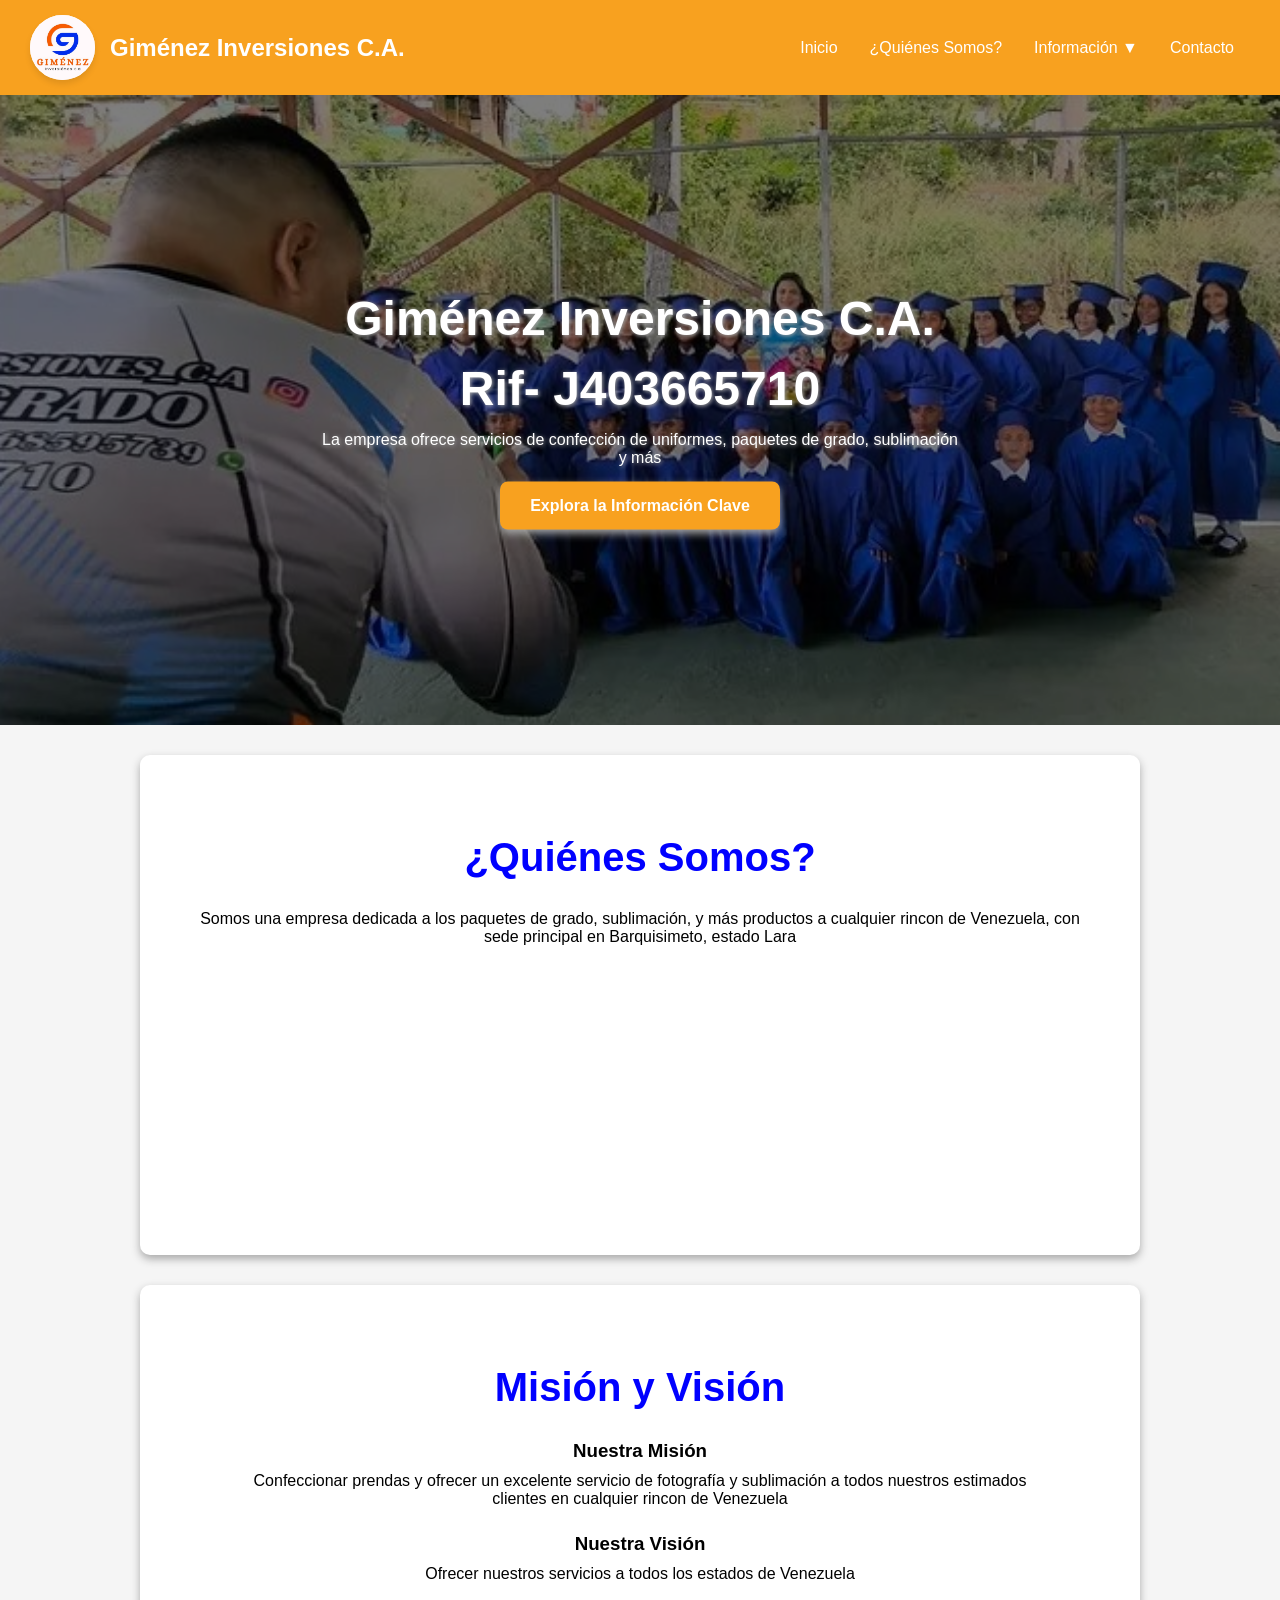
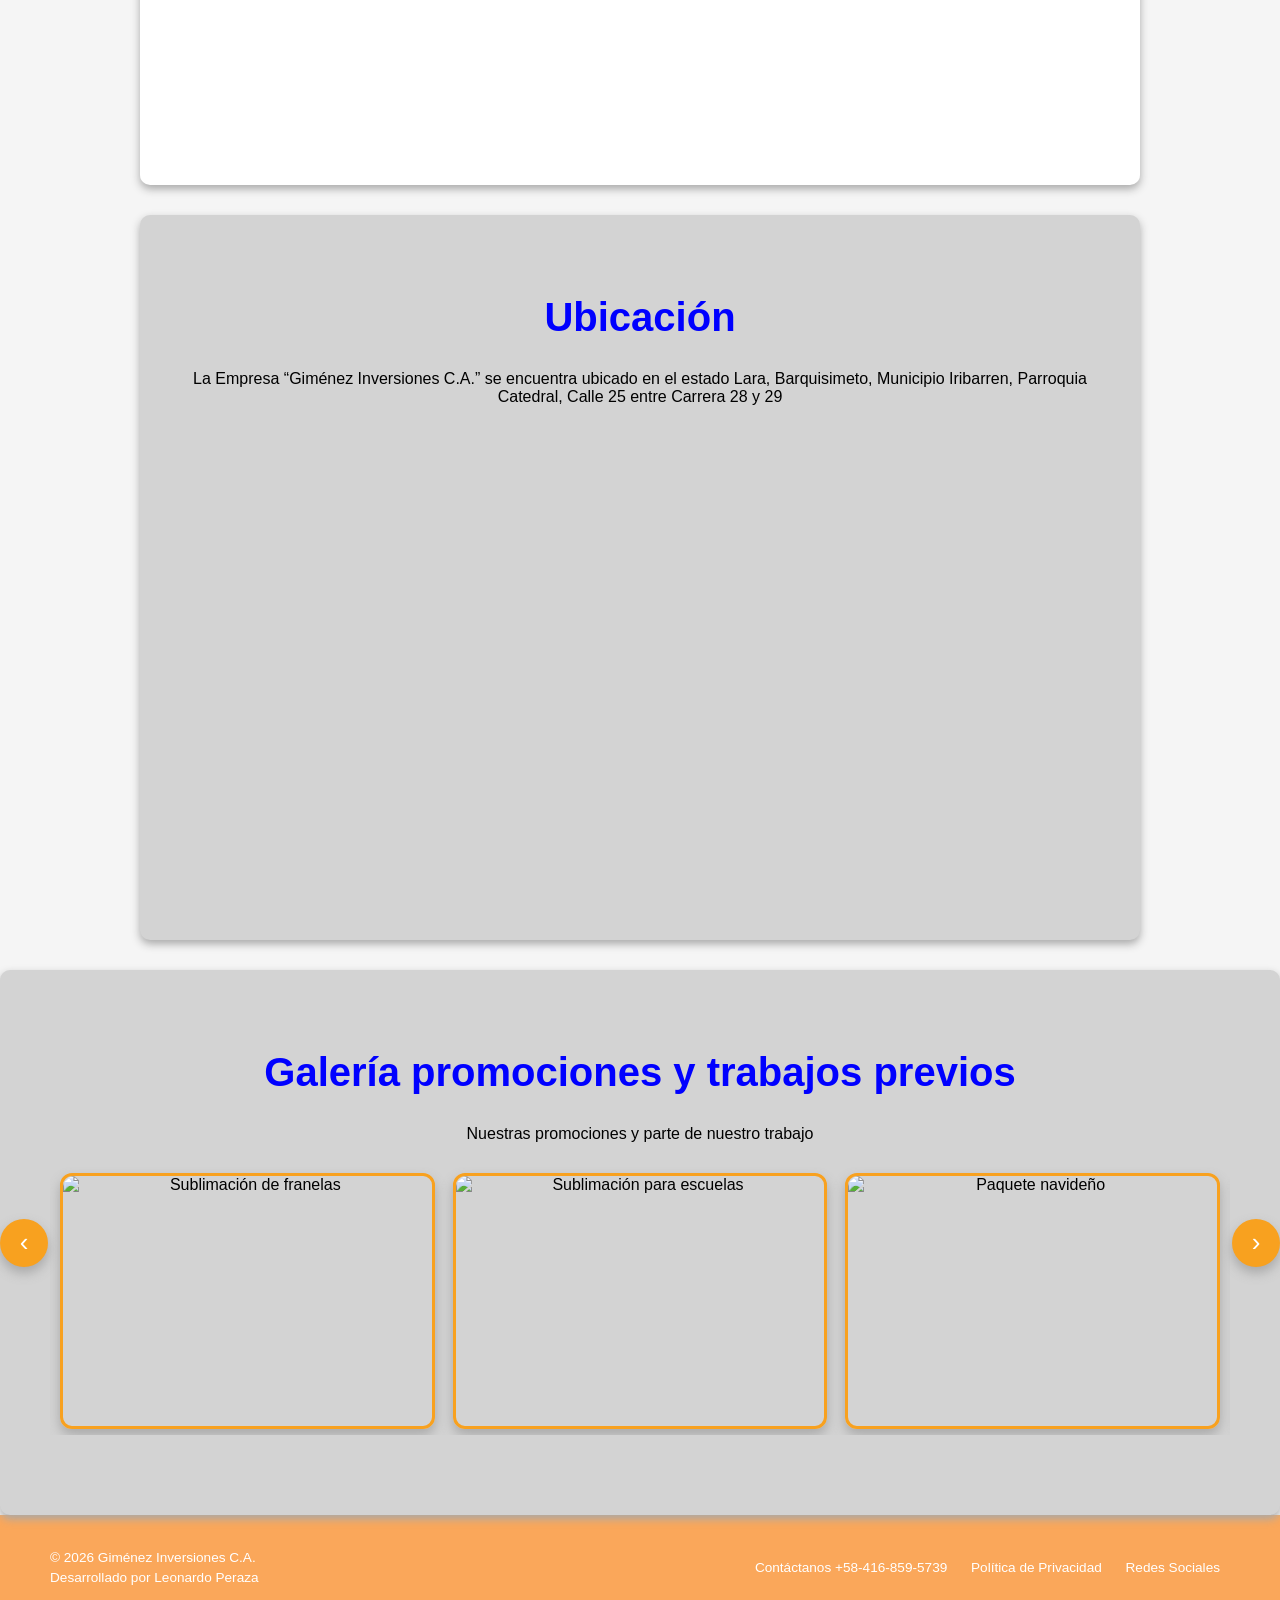
==== index.html @ 9e369a44 "Update index.html" ====
<!DOCTYPE html>
<html lang="en">
<head>
    <meta charset="UTF-8">
    <meta name="viewport" content="width=device-width, initial-scale=1">
    <link rel="stylesheet" href="css/styles.css">
    <script src="js/carousel.js"></script>
    <title>Giménez Inversiones C.A</title>
</head>
<body>
    <header>
        <div class="logo">
            <div class="logo-circle">
              <img src="images/Logo-1.jpeg" alt="gimenez-inversiones" class="logo-img">
            </div>
            <a href="#inicio">Giménez Inversiones C.A.</a>
        </div>
        <nav>
            <ul class="nav-links">
                <li><a href="#inicio">Inicio</a></li>
                <li><a href="#quienes-somos">¿Quiénes Somos?</a></li>
                <li class="dropdown">
                    <a href="#" class="dropbtn">Información ▼</a>
                    <div class="dropdown-content">
                        <a href="historia.html">Historia</a>
                        <a href="index.html#mision-vision">Misión y Visión</a> 
                        <a href="#ubicacion">Ubicación</a>
                        <a href="manual.html">Manual de Usuario</a>
                    </div>
                </li>
                <li><a href="contacto.html">Contacto</a></li>
            </ul>
        </nav>
    </header>

    <section class="banner-hero" id="inicio">
     <div class="overlay"></div>
        <div class="contenido">
            <h1>Giménez Inversiones C.A.</h1>
            <h1>Rif- J403665710</h1>
            <p>La empresa ofrece servicios de confección de uniformes, paquetes de grado, sublimación y más</p>
            <a href="#quienes-somos" class="cta-button">Explora la Información Clave</a>
        </div>
    </section>

    <section id="quienes-somos" class="content-section">
        <h2>¿Quiénes Somos?</h2>
        <p>Somos una empresa dedicada a los paquetes de grado, sublimación, y más productos a cualquier rincon de Venezuela, con sede principal en Barquisimeto, estado Lara</p>
    </section>

    <section id="mision-vision" class="content-section">
        <h2>Misión y Visión</h2>
        <div class="mision-vision-contenido">
            <h3>Nuestra Misión</h3>
            <p>Confeccionar prendas y ofrecer un excelente servicio de fotografía y sublimación a todos nuestros estimados clientes en cualquier rincon de Venezuela</p>
            <h3>Nuestra Visión</h3>
            <p>Ofrecer nuestros servicios a todos los estados de Venezuela</p>
        </div>
    </section>

    <section id="ubicacion" class="content-section grey-background">
        <h2>Ubicación</h2>
        <p>La Empresa “Giménez Inversiones C.A.” se encuentra ubicado en el estado Lara, Barquisimeto, Municipio Iribarren, Parroquia Catedral, Calle 25 entre Carrera 28 y 29</p>
        <div class="map-placeholder">
        <iframe src="https://www.google.com/maps/embed?pb=!1m18!1m12!1m3!1d245.51808011258325!2d-69.31685487218796!3d10.075366257259681!2m3!1f0!2f0!3f0!3m2!1i1024!2i768!4f13.1!3m3!1m2!1s0x8e876700148a9223%3A0xec4d835d83fddd5d!2sGimenez%20Inversiones%20C.A.!5e0!3m2!1ses-419!2sve!4v1791131788821!5m2!1ses-419!2sve" width="600" height="450" style="border:0;" allowfullscreen="" loading="lazy" referrerpolicy="strict-origin-when-cross-origin"></iframe>
        </div>
    </section>

    <section id="galeria" class="content-section grey-background">
    <h2>Galería promociones y trabajos previos</h2>
    <p class="g-sub">Nuestras promociones y parte de nuestro trabajo</p>
    <div class="galeria-grid">  
        <div class="g-item" id="slide1">
                <a class="g-prev" href="#slide6" aria-label="Anterior">‹</a>
                <img src="https://scontent.fbrm1-1.fna.fbcdn.net/v/t39.30808-6/469692166_122115712214596462_2695647353361040300_n.jpg?stp=dst-jpg_tt6&cstp=mx1440x810&ctp=s1440x810&_nc_cat=108&ccb=1-7&_nc_sid=127cfc&_nc_ohc=A0d0zeOZB0sQ7kNvwGlcXzz&_nc_oc=Adq0xFXoIVFiIRwLelIX898bcwtnlUdE3Y9HxGTvx7ENBsac7iLZbvjh1kxnmiAWFN4&_nc_zt=23&_nc_ht=scontent.fbrm1-1.fna&_nc_gid=-wTCG58HO8t2vDEq0DlsNw&_nc_ss=7b2a8&oh=00_AQSQ1gvxYPWbnsOSNou-kveBB5aVtM7MvkTqLoQyox4lZA&oe=6AEC6B51" alt="Sublimación de franelas">
                <a class="g-next" href="#slide2" aria-label="Siguiente">›</a>
            </div>
            <div class="g-item" id="slide2">
                <a class="g-prev" href="#slide1" aria-label="Anterior">‹</a>
                <img src="https://scontent.fbrm1-1.fna.fbcdn.net/v/t51.75761-15/499053539_18078810802828053_3892405216807250047_n.webp?stp=dst-jpg_tt6&cstp=mx1436x860&ctp=s1436x860&_nc_cat=109&ccb=1-7&_nc_sid=127cfc&_nc_ohc=nibEFAlozvUQ7kNvwGMiIq7&_nc_oc=AdrMO23b4mk6NH2DSlfiFHEnkI-yHUMJ6NYMEQfDlyE1hDzb2vWc8xQQtvXu7OvyZFw&_nc_zt=23&_nc_ht=scontent.fbrm1-1.fna&_nc_gid=GpsBRFHF13HQRlA1BCbK4g&_nc_ss=7b2a8&oh=00_AQSsfI2Abw_0syJlwtw4_GGADGTc34xEruffetKCsBfW5Q&oe=6AEC6EE5" alt="Sublimación para escuelas">
                <a class="g-next" href="#slide3" aria-label="Siguiente">›</a>
            </div>
            <div class="g-item" id="slide3">
                <a class="g-prev" href="#slide2" aria-label="Anterior">‹</a>
                <img src="https://scontent.fbrm1-1.fna.fbcdn.net/v/t51.82787-15/830934489_18130164898828053_472235721385232078_n.jpg?stp=dst-jpg_tt6&cstp=mx1600x1130&ctp=s1600x1130&_nc_cat=100&ccb=1-7&_nc_sid=127cfc&_nc_ohc=33SgjhR1S3sQ7kNvwHJbYSX&_nc_oc=AdpbM0HzY6oLWpRlTSzBeC_RsygtLivierOFfpGQTzAyrhvF2pI8N9hvETP1PaPPv14&_nc_zt=23&_nc_ht=scontent.fbrm1-1.fna&_nc_gid=f3dtgQhLd7bC6DeCfMi-WQ&_nc_ss=7b2a8&oh=00_AQQR57SpX88oCPWv7SbUCKlw0o7U8AfH2e2Xy97GSa39Wg&oe=6AEC7C1A" alt="Paquete navideño">
                <a class="g-next" href="#slide4" aria-label="Siguiente">›</a>
            </div>
            <div class="g-item" id="slide4">
                <a class="g-prev" href="#slide3" aria-label="Anterior">‹</a>
                <img src="images/imagen1.jpg" alt="Sesion de fotografia">
                <a class="g-next" href="#slide5" aria-label="Siguiente">›</a>
            </div>
            <div class="g-item" id="slide5">
                <a class="g-prev" href="#slide4" aria-label="Anterior">‹</a>
                <img src="images/Promocion.png" alt="Promo">
                <a class="g-next" href="#slide5" aria-label="Siguiente">›</a>
            </div>
    </div>
    <button class="g-prev-global" aria-label="Diapositiva anterior">‹</button>
    <button class="g-next-global" aria-label="Diapositiva siguiente">›</button>
</div>
    </div>
    </section>

    <footer>
        <div class="footer-content">
            <div class="footer-info">
                <p>&copy; 2026 Giménez Inversiones C.A.</p>
                <p>Desarrollado por Leonardo Peraza</p>
            </div>
            <div class="footer-links">
                <a href="https://wa.me/584168595739?text=Hola,%20me%20gustaría%20obtener%20más%20información%20sobre%20los%20servicios%20de%20la%20empresa.">Contáctanos +58-416-859-5739</a>
                <a href="#">Política de Privacidad</a>
                <a href="contacto.html">Redes Sociales</a>
            </div>
        </div>
    </footer>
</body>
</html>
---- css/styles.css ----
/* ----------------------------------- */
/* REINICIO BÁSICO DE ESTILOS */
/* ----------------------------------- */

* {
    margin: 0;
    padding: 0;
    box-sizing: border-box;
    font-family: Arial, sans-serif;
}

body {
    background-color: whitesmoke;
}

/* ----------------------------------- */
/* VARIABLES DE COLOR (Tierra y Canto) */
/* ----------------------------------- */

:root {
    --color-principal-pastel: #f8a11f;
    --color-principal-oscuro: #faa75a;
    --color-fondo-suave: lightgray;
    --color-fondo-blanco: white;
    --color-texto-principal: black;
    --color-titulo-oscuro: blue;
    --sombra-suave: 0 4px 8px darkgray;
    --sombra-media: 0 6px 12px darkgray;
}

/* ----------------------------------- */
/* ESTILOS DEL ENCABEZADO (HEADER) */
/* ----------------------------------- */

header {
    display: flex;
    justify-content: space-between;
    align-items: center;
    padding: 15px 30px;
    background-color: var(--color-principal-pastel);
    color: white;
    box-shadow: 0 2px 4px darkgray;
}

.logo{
    display: flex;
  align-items: center; /* Centra verticalmente el icono y el texto */
  gap: 15px; /* Espacio armónico entre el icono y el texto */
}

.logo-circle {
  width: 65px;  /* Ajusta el tamaño del círculo según prefieras */
  height: 65px; /* Debe ser igual al ancho para que sea un círculo perfecto */
  background-color: #ffffff; /* Fondo blanco para la imagen */
  border-radius: 50%; /* Vuelve el contenedor totalmente circular */
  display: flex;
  align-items: center;
  justify-content: center;
  box-shadow: 0 4px 6px rgba(0, 0, 0, 0.1); /* Opcional: una ligera sombra para darle profundidad */
  overflow: hidden; /* Asegura que la imagen no se salga de los bordes circulares */
}

.logo-img {
  height: 80px; /* Ajusta la altura del logo según necesites */
  width: auto;  /* Mantiene la proporción original de la imagen */
  object-fit: contain;
}

.logo a {
    color: white;
    text-decoration: none;
    font-size: 1.5em;
    font-weight: bold;
}

/* ================================================= */
/* ESTILO DE BANNER PRINCIPAL */
/* ================================================= */

.banner-hero {
    position: relative;
    width: 100%;
    height: 70vh;
    margin: 0;
    background: #f67246 url('../images/Fondo-banner.jpg') no-repeat center center;
    background-size: cover;
    background-position: center;
    color: white;
    text-align: center;
}

.overlay {
    position: absolute;
    top: 0;
    left: 0;
    width: 100%;
    height: 100%;
    background-color: rgba(0, 0, 0, 0.50);
    z-index: 1;
}

/* ================================================= */
/* ESTILOS DEL CONTENIDO (Centrado y Texto) */
/* ================================================= */

.contenido {
    position: absolute;
    top: 50%;
    left: 50%;
    transform: translate(-50%, -50%);
    z-index: 2;
    max-width: 90%;
}

.contenido h1, .contenido p {
    color: white;
    text-shadow: 1px 1px 4px darkgray;
    margin: 0 auto 15px auto;
}

.contenido h1 {
    font-size: 3em;
}

.slogan-texto {
    font-style: italic;
    color: orange;
    border-bottom: 1px solid orange;
    padding-bottom: 5px;
}

.cta-button {
    display: inline-block;
    padding: 12px 25px;
    background-color: orange;
    color: white;
    text-decoration: none;
    border-radius: 5px;
    font-weight: bold;
    transition: background-color 0.3s;
    box-shadow: 0 4px 6px darkgray;
}

.cta-button:hover {
    background-color: orange;
}

/* ----------------------------------- */
/* ESTILOS DEL MENÚ PRINCIPAL (NAV) */
/* ----------------------------------- */

.nav-links {
    list-style: none;
    display: flex;
}

.nav-links li a {
    display: block;
    color: white;
    text-align: center;
    padding: 14px 16px;
    text-decoration: none;
}

.nav-links li a:hover {
    background-color: coral;
}

/* ----------------------------------- */
/* ESTILOS DEL MENÚ DESPLEGABLE (DROPDOWN) */
/* ----------------------------------- */

.dropdown {
    position: relative;
    display: inline-block;
}

.dropdown-content {
    display: none;
    position: absolute;
    background-color: var(--color-fondo-blanco);
    min-width: 160px;
    box-shadow: var(--sombra-media);
    z-index: 10;
    border-radius: 4px;
}

.dropdown-content a {
    color: var(--color-texto-principal) !important;
    padding: 12px 16px;
    text-decoration: none;
    display: block;
    text-align: left;
    background-color: var(--color-fondo-blanco);
    transition: background-color 0.3s;
}

.dropdown-content a:hover {
    background-color: var(--color-fondo-suave);
}

.dropdown:hover .dropdown-content {
    display: block;
}

.dropdown:hover .dropbtn {
    background-color: coral;
}

/* ----------------------------------- */
/* ESTILO PARA EL SLOGAN */
/* ----------------------------------- */

.hero .slogan-texto {
    font-size: 1.25em;
    font-style: italic;
    font-weight: 600;
    color: var(--color-titulo-oscuro);
    margin-top: -10px;
    margin-bottom: 25px;
    border-bottom: 1px solid var(--color-principal-pastel);
    padding-bottom: 10px;
    max-width: 600px;
    margin-left: auto;
    margin-right: auto;
}

/* ----------------------------------- */
/* ESTILOS DEL BOTÓN (CALL TO ACTION) */
/* ----------------------------------- */

.cta-button {
    display: inline-block;
    padding: 15px 30px;
    background-color: var(--color-principal-pastel);
    color: white;
    text-decoration: none;
    border-radius: 8px;
    font-weight: bold;
    transition: background-color 0.3s ease, box-shadow 0.3s ease;
    box-shadow: var(--sombra-suave);
}

.cta-button:hover {
    background-color: cadetblue;
    box-shadow: var(--sombra-media);
}

/* ----------------------------------- */
/* ESTILOS GENERALES DE SECCIÓN */
/* ----------------------------------- */

.content-section {
    padding: 80px 50px;
    text-align: center;
    min-height: 500px;
    margin: 30px 0;
    background-color: var(--color-fondo-blanco);
    box-shadow: var(--sombra-suave);
    border-radius: 10px;
    max-width: 1000px;
    margin-left: auto;
    margin-right: auto;
}

.grey-background {
    background-color: var(--color-fondo-suave);
}

.content-section h2 {
    font-size: 2.5em;
    color: var(--color-titulo-oscuro);
    margin-bottom: 30px;
}

/* ----------------------------------- */
/* ESTILOS ESPECÍFICOS DE MISIÓN Y VISIÓN */
/* ----------------------------------- */

.mision-vision-contenido {
    max-width: 800px;
    margin: 0 auto;
    text-align: center;
}

#mision-vision h3, .mision-vision-contenido p {
    text-align: center;
}

#mision-vision h3 {
    margin-bottom: 10px;
    margin-top: 25px;
}

#mision-vision .mision-vision-contenido h3:first-child {
    margin-top: 0;
}

.contact-form {
    max-width: 500px;
    padding: 10px;
    margin: 0 auto;
    display: flex;
    flex-direction: column;
    gap: 15px;
}

/* Campos unificados (inputs de texto, email y textarea) */
.contact-form input[type="text"],
.contact-form input[type="email"],
.contact-form textarea {
    padding: 12px;
    border: 1px solid #ccc;
    border-radius: 4px;
    font-size: 1em;
    box-shadow: inset 0 1px 3px darkgray;
    transition: box-shadow 0.25s ease, border-color 0.25s ease;
}

/* Estados de foco unificados para inputs y textarea */
.contact-form input[type="text"]:focus,
.contact-form input[type="email"]:focus,
.contact-form textarea:focus {
    border-color: var(--color-principal-pastel);
    box-shadow: 0 0 5px cadetblue;
    outline: none;
}

.contact-form textarea {
    resize: vertical;
    min-height: 150px;
}

/* Botón de envío */
.contact-form button[type="submit"] {
    padding: 15px 25px;
    background-color: var(--color-principal-pastel);
    color: white;
    border: none;
    border-radius: 8px;
    cursor: pointer;
    font-size: 1em;
    transition: background-color 0.3s ease, box-shadow 0.3s ease;
    box-shadow: var(--sombra-suave);
}

.contact-form button[type="submit"]:hover {
    background-color: cadetblue;
    box-shadow: var(--sombra-media);
}


/* ==========================================
   2. ESTILOS DE LOS ICONOS DE REDES SOCIALES
   ========================================== */
.socials {
    display: flex;
    justify-content: center;
    align-items: center;
    gap: 30px; /* Mayor separación para que sean fáciles de presionar con el dedo */
    margin-top: 20px;
}

.contenedor {
    display: inline-flex;
    justify-content: center;
    align-items: center;
    width: 65px;  /* Tamaño cómodo para teléfonos */
    height: 65px; /* Tamaño cómodo para teléfonos */
    transition: transform 0.3s ease;
    display: inline-block !important;
    width: 75px !important;  /* Forzamos un tamaño más grande y cómodo */
    height: 75px !important;
}

.contenedor:hover {
    transform: scale(1.1);
}

.social-icon {
    width: 100%;
    height: 100%;
    object-fit: contain;
    width: 100% !important;
    height: 100% !important;
    object-fit: contain !important;
}

/* ----------------------------------- */
/* ESTILOS DEL PIE DE PÁGINA (FOOTER) */
/* ----------------------------------- */

footer {
    background-color: var(--color-principal-oscuro);
    color: white;
    padding: 30px 50px;
    font-size: 0.85em;
}

.footer-content {
    display: flex;
    justify-content: space-between;
    align-items: center;
    max-width: 1200px;
    margin: 0 auto;
}

.footer-info p {
    margin: 5px 0;
}

.footer-links a {
    color: white;
    text-decoration: none;
    margin: 0 10px;
    transition: color 0.25s ease;
}

.footer-links a:hover {
    color: var(--color-principal-pastel);
}

/* ----------------------------------- */
/* ESTILOS ESPECÍFICOS DE LA GALERÍA */
/* ----------------------------------- */

#galeria {
    position: relative;
    max-width: 1340px; /* Aumentado para dar espacio a los botones con el nuevo ancho */
    margin: 0 auto;
}

.g-sub {
    color: var(--color-texto-principal);
    margin-bottom: 24px;
    text-align: center;
}

.galeria-grid {
    display: flex;
    gap: 18px;
    overflow-x: auto;
    scroll-behavior: smooth;
    -webkit-overflow-scrolling: touch;
    padding: 6px 10px;
    scroll-snap-type: x mandatory;
    position: relative;
    max-width: 1200px; /* <-- AQUÍ CAMBIAS EL ANCHO: Pon el valor que prefieras (ej. 1200px, 1400px o 100%) */
    margin: 0 auto;
}

.g-item {
    display: block;
    overflow: visible;
    border-radius: 12px;
    box-shadow: var(--sombra-media);
    transition: transform 0.25s ease, box-shadow 0.25s ease;
    border: 3px solid var(--color-principal-pastel);
    flex: 0 0 calc(33.333% - 12px); /* Mantiene exactamente 3 elementos visibles */
    scroll-snap-align: center;
    position: relative;
    cursor: pointer;
}

.g-item img {
    width: 100%;
    height: 250px; /* Puedes aumentar la altura aquí si también quieres las imágenes más altas (ej. 300px) */
    object-fit: cover;
    display: block;
    transition: transform 0.25s ease;
    border-radius: 12px;
}

.galeria-grid::-webkit-scrollbar {
    height: 8px; 
    display: none;
}

.galeria-grid {
    -ms-overflow-style: none;
    scrollbar-width: none;
}

.g-item .g-prev, .g-item .g-next {
    display: none;
}

/* --- BOTONES DE NAVEGACIÓN GLOBAL --- */
.g-prev-global, .g-next-global {
    position: absolute;
    top: 50%;
    transform: translateY(-50%);
    background: var(--color-principal-pastel);
    color: white;
    width: 48px;
    height: 48px;
    border-radius: 999px;
    display: flex;
    align-items: center;
    justify-content: center;
    border: none;
    font-size: 26px;
    box-shadow: var(--sombra-media);
    cursor: pointer;
    z-index: 20;
    transition: background-color 0.25s;
}

.g-prev-global:hover, .g-next-global:hover { 
    background-color: var(--color-principal-oscuro);
}

.g-item:hover {
    transform: translateY(-6px) scale(1.00);
    box-shadow: 0 24px 60px darkgray;
}

.g-item:hover img {
    transform: scale(1.00);
}

/* Ubicación correcta de los botones dentro de la sección #galeria */
.g-prev-global {
    left: 0px;
}

.g-next-global {
    right: 0px;
}

/* ----------------------------------- */
/* MEDIA QUERIES CORREGIDOS (MÓVIL)    */
/* ----------------------------------- */

/* Escritorio (a partir de 769px: ya no se cruza con el de 768px) */
@media (min-width: 769px) {
    .contenedor {
        width: 75px;
        height: 75px;
    }
}

/* Tablets medianas (hasta 900px) */
@media (max-width: 900px) {
    .g-item {
        flex: 0 0 calc(50% - 10px);
    }
}

/* Tablets pequeñas y móviles (hasta 768px) */
@media (max-width: 768px) {

    html,
    body {
        width: 100%;
        max-width: 100%;
        overflow-x: hidden;
        margin: 0;
    }

    *, *::before, *::after {
        box-sizing: border-box;
    }

    img, iframe {
        max-width: 100%;
    }

    /* ---------- NAVBAR (ancho completo) ---------- */
    header {
        display: flex !important;
        flex-direction: column !important;
        align-items: center !important;
        justify-content: center !important;
        width: 100% !important;
        max-width: 100% !important;
        margin: 0 !important;
        padding: 10px 15px !important;
        text-align: center;
        left: 0 !important;
        right: 0 !important;
    }

    nav {
        width: 100% !important;
    }

    .nav-links {
        display: flex !important;
        flex-wrap: wrap !important;
        justify-content: center !important;
        align-items: center !important;
        width: 100% !important;
        margin: 10px 0 0 0 !important;
        padding: 0 !important;
        gap: 6px 18px;
        list-style: none;
    }

    .nav-links li {
        padding: 5px 0;
    }

    .hero .eslogan {
        font-size: 1.25em;
        padding: 0 10px 10px 10px;
    }

    /* ---------- FOOTER (ancho completo) ---------- */
    footer {
        width: 100% !important;
        max-width: 100% !important;
        margin: 0 !important;
        padding: 20px 15px !important;
    }

    .footer-content {
        display: flex !important;
        flex-direction: column !important;
        align-items: center !important;
        justify-content: center !important;
        width: 100% !important;
        max-width: 100% !important;
        margin: 0 !important;
        gap: 15px;
        text-align: center;
    }

    .socials {
        justify-content: center;
        gap: 15px;
    }

    .contenedor {
        width: 38px;
        height: 38px;
    }

    /* ---------- CAJAS / SECCIONES ---------- */
    .content-section {
        width: 92% !important;
        max-width: 100% !important;
        height: auto !important;
        min-height: unset !important;
        margin: 20px auto !important;
        padding: 25px 15px !important;
        box-sizing: border-box !important;
        overflow: hidden !important;
        overflow: clip !important; /* igual que hidden, pero el navegador no puede desplazarla con el JS/anclas */
        /* Se quitó position: relative: las flechas ya no dependen de la sección */
    }

    /* ---------- CARRUSEL / GALERÍA ---------- */
    /* Las flechas se posicionan respecto a la sección #galeria (no hace falta wrapper).
       Se calcula desde ABAJO de la sección: padding inferior + la mitad de la foto.
       Si cambias el alto de la foto o el padding, cambia solo estas 2 variables. */
    #galeria {
        --img-h: 260px;          /* mismo valor que .g-item img { height } */
        --sec-pad-bottom: 25px;  /* mismo valor que el padding inferior de .content-section */
        position: relative !important;
    }

    /* Si en tu HTML dejaste el <div class="galeria-wrapper">, no debe ser el padre de las flechas */
    .galeria-wrapper {
        position: static !important;
    }

    .galeria-grid {
        position: relative !important;
        width: 100% !important;
        max-width: 100% !important;
    }

    /* Flechas internas de cada slide: en móvil se usan solo las globales */
    .g-item .g-prev,
    .g-item .g-next {
        display: none !important;
    }

    .galeria-grid {
        display: flex !important;
        flex-wrap: nowrap !important;
        overflow: hidden !important;
        padding: 0 !important;
        box-sizing: border-box !important;
    }

    .g-item {
        flex: 0 0 100% !important;
        width: 100% !important;
        flex-shrink: 0 !important;
        position: relative !important;
        box-sizing: border-box !important;
    }

    .g-item img {
        display: block !important;
        width: 100% !important;
        height: 260px !important;
        object-fit: contain !important;
        border-radius: 8px !important;
        background: #000;
    }

    /* ---------- FLECHAS: centradas verticalmente sobre las fotos ---------- */
    .g-prev-global,
    .g-next-global {
        position: absolute !important;
        /* centro de la foto = padding inferior + (alto foto + 6px de borde) / 2, contado desde abajo */
        top: auto !important;
        bottom: calc(var(--sec-pad-bottom) + (var(--img-h) + 6px) / 2) !important;
        transform: translateY(50%) !important;
        margin: 0 !important;
        padding: 0 !important;
        display: flex !important;
        align-items: center !important;
        justify-content: center !important;
        width: 36px !important;
        height: 36px !important;
        font-size: 16px !important;
        line-height: 1 !important;
        z-index: 999 !important;
        cursor: pointer !important;
        background-color: rgba(255, 152, 0, 0.9) !important;
        color: #fff !important;
        border-radius: 50% !important;
        box-shadow: 0 2px 5px rgba(0, 0, 0, 0.3);
    }

    .g-prev-global { left: 10px !important;  right: auto !important; }
    .g-next-global { right: 10px !important; left: auto !important; }

    /* ---------- MAPA ---------- */
    .mapa {
        display: block !important;
        width: 100% !important;
        max-width: 100% !important;
        height: 240px !important;
        margin: 15px 0 0 0 !important;
        overflow: hidden !important;
        border-radius: 8px !important;
        clear: both !important;
    }

    .mapa iframe {
        display: block !important;
        width: 100% !important;
        height: 100% !important;
        border: 0 !important;
    }
}

/* Móviles pequeños (hasta 520px) */
@media (max-width: 520px) {
    .content-section {
        width: 95% !important;
        padding: 15px 10px !important;
    }

    #galeria {
        --img-h: 220px;
        --sec-pad-bottom: 15px;
    }

    .g-item img {
        height: 220px !important;
    }

    .mapa {
        height: 210px !important;
    }

    .g-prev-global,
    .g-next-global {
        width: 32px !important;
        height: 32px !important;
        font-size: 14px !important;
    }

    .g-prev-global { left: 8px !important; }
    .g-next-global { right: 8px !important; }
}
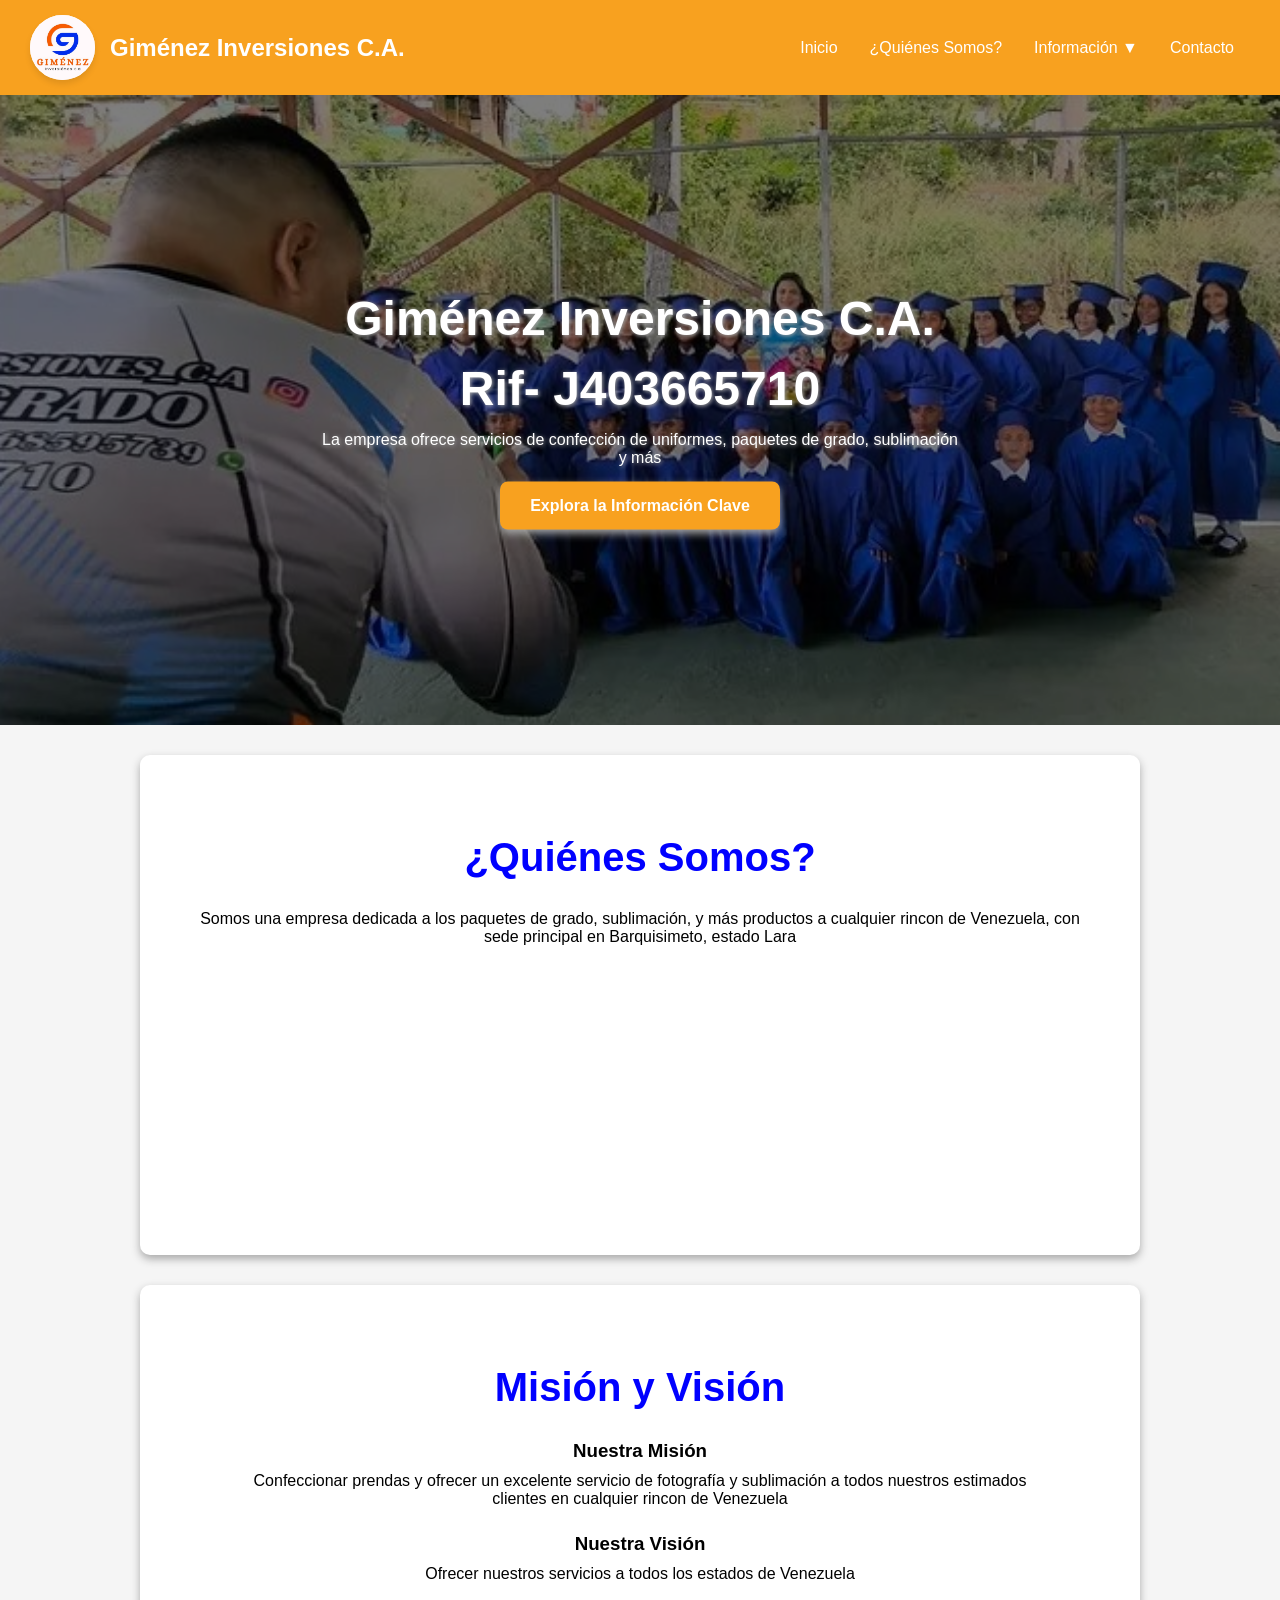
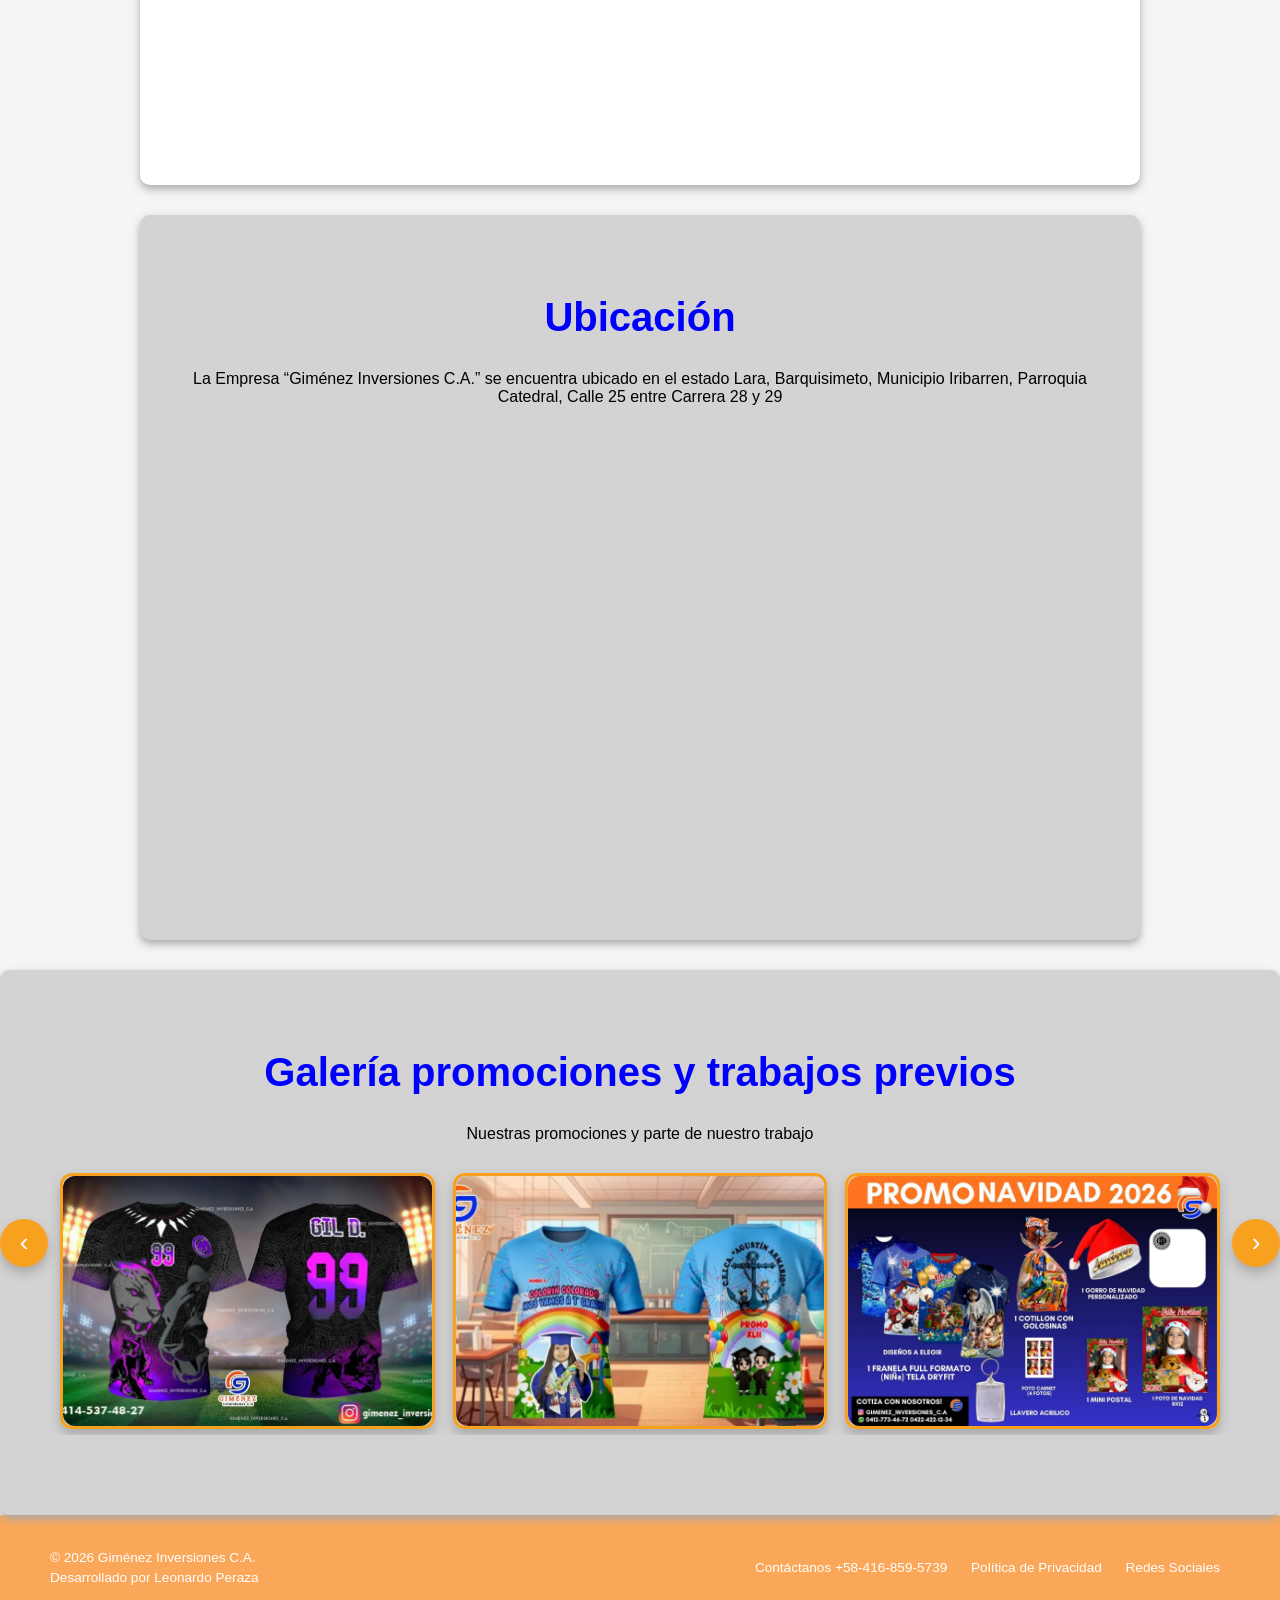
==== commit a9656813: "Update index.html" ====
--- a/index.html
+++ b/index.html
@@ -72,17 +72,17 @@
     <div class="galeria-grid">  
         <div class="g-item" id="slide1">
                 <a class="g-prev" href="#slide6" aria-label="Anterior">‹</a>
-                <img src="https://scontent.fbrm1-1.fna.fbcdn.net/v/t39.30808-6/469692166_122115712214596462_2695647353361040300_n.jpg?stp=dst-jpg_tt6&cstp=mx1440x810&ctp=s1440x810&_nc_cat=108&ccb=1-7&_nc_sid=127cfc&_nc_ohc=A0d0zeOZB0sQ7kNvwGlcXzz&_nc_oc=Adq0xFXoIVFiIRwLelIX898bcwtnlUdE3Y9HxGTvx7ENBsac7iLZbvjh1kxnmiAWFN4&_nc_zt=23&_nc_ht=scontent.fbrm1-1.fna&_nc_gid=-wTCG58HO8t2vDEq0DlsNw&_nc_ss=7b2a8&oh=00_AQSQ1gvxYPWbnsOSNou-kveBB5aVtM7MvkTqLoQyox4lZA&oe=6AEC6B51" alt="Sublimación de franelas">
+                <img src="images/promo-empresas.jpg" alt="Sublimación de franelas">
                 <a class="g-next" href="#slide2" aria-label="Siguiente">›</a>
             </div>
             <div class="g-item" id="slide2">
                 <a class="g-prev" href="#slide1" aria-label="Anterior">‹</a>
-                <img src="https://scontent.fbrm1-1.fna.fbcdn.net/v/t51.75761-15/499053539_18078810802828053_3892405216807250047_n.webp?stp=dst-jpg_tt6&cstp=mx1436x860&ctp=s1436x860&_nc_cat=109&ccb=1-7&_nc_sid=127cfc&_nc_ohc=nibEFAlozvUQ7kNvwGMiIq7&_nc_oc=AdrMO23b4mk6NH2DSlfiFHEnkI-yHUMJ6NYMEQfDlyE1hDzb2vWc8xQQtvXu7OvyZFw&_nc_zt=23&_nc_ht=scontent.fbrm1-1.fna&_nc_gid=GpsBRFHF13HQRlA1BCbK4g&_nc_ss=7b2a8&oh=00_AQSsfI2Abw_0syJlwtw4_GGADGTc34xEruffetKCsBfW5Q&oe=6AEC6EE5" alt="Sublimación para escuelas">
+                <img src="images/promo-escolar.jpg" alt="Sublimación para escuelas">
                 <a class="g-next" href="#slide3" aria-label="Siguiente">›</a>
             </div>
             <div class="g-item" id="slide3">
                 <a class="g-prev" href="#slide2" aria-label="Anterior">‹</a>
-                <img src="https://scontent.fbrm1-1.fna.fbcdn.net/v/t51.82787-15/830934489_18130164898828053_472235721385232078_n.jpg?stp=dst-jpg_tt6&cstp=mx1600x1130&ctp=s1600x1130&_nc_cat=100&ccb=1-7&_nc_sid=127cfc&_nc_ohc=33SgjhR1S3sQ7kNvwHJbYSX&_nc_oc=AdpbM0HzY6oLWpRlTSzBeC_RsygtLivierOFfpGQTzAyrhvF2pI8N9hvETP1PaPPv14&_nc_zt=23&_nc_ht=scontent.fbrm1-1.fna&_nc_gid=f3dtgQhLd7bC6DeCfMi-WQ&_nc_ss=7b2a8&oh=00_AQQR57SpX88oCPWv7SbUCKlw0o7U8AfH2e2Xy97GSa39Wg&oe=6AEC7C1A" alt="Paquete navideño">
+                <img src="images/promo-navideña.jpg" alt="Paquete navideño">
                 <a class="g-next" href="#slide4" aria-label="Siguiente">›</a>
             </div>
             <div class="g-item" id="slide4">
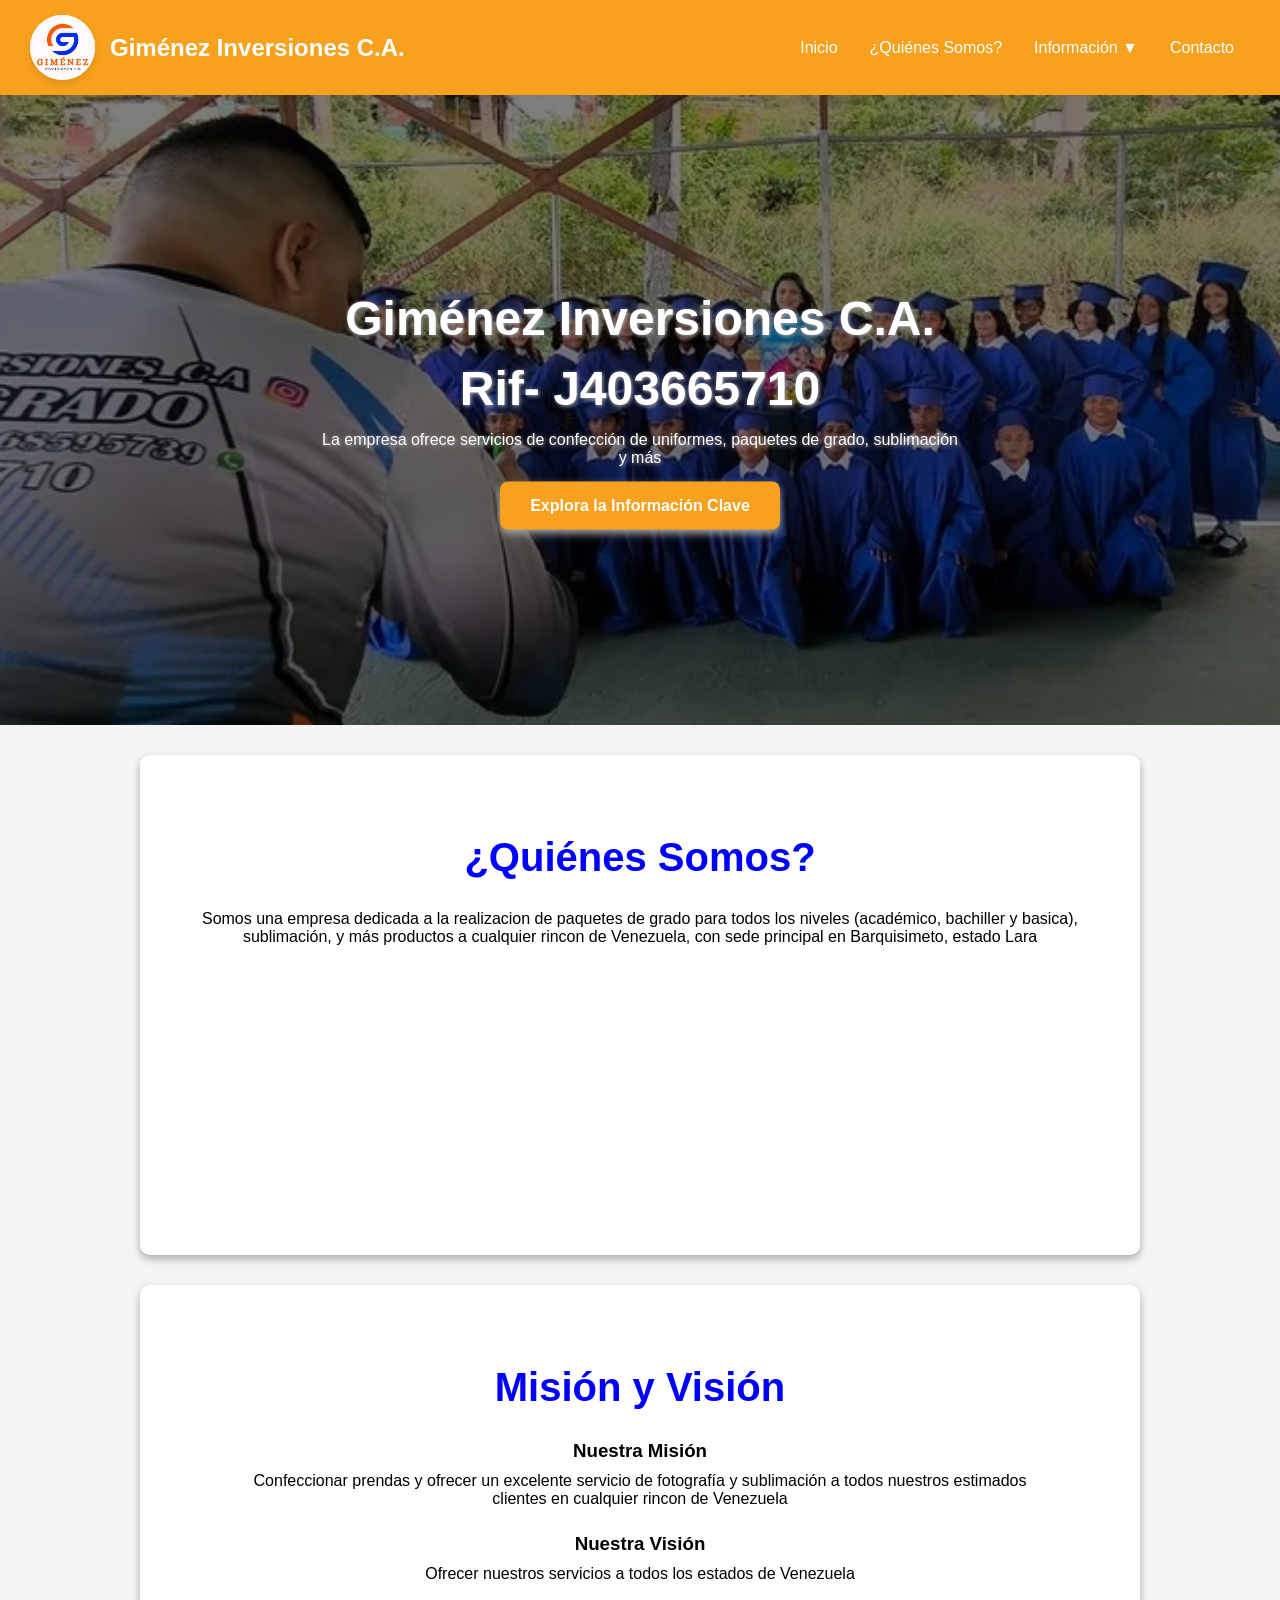
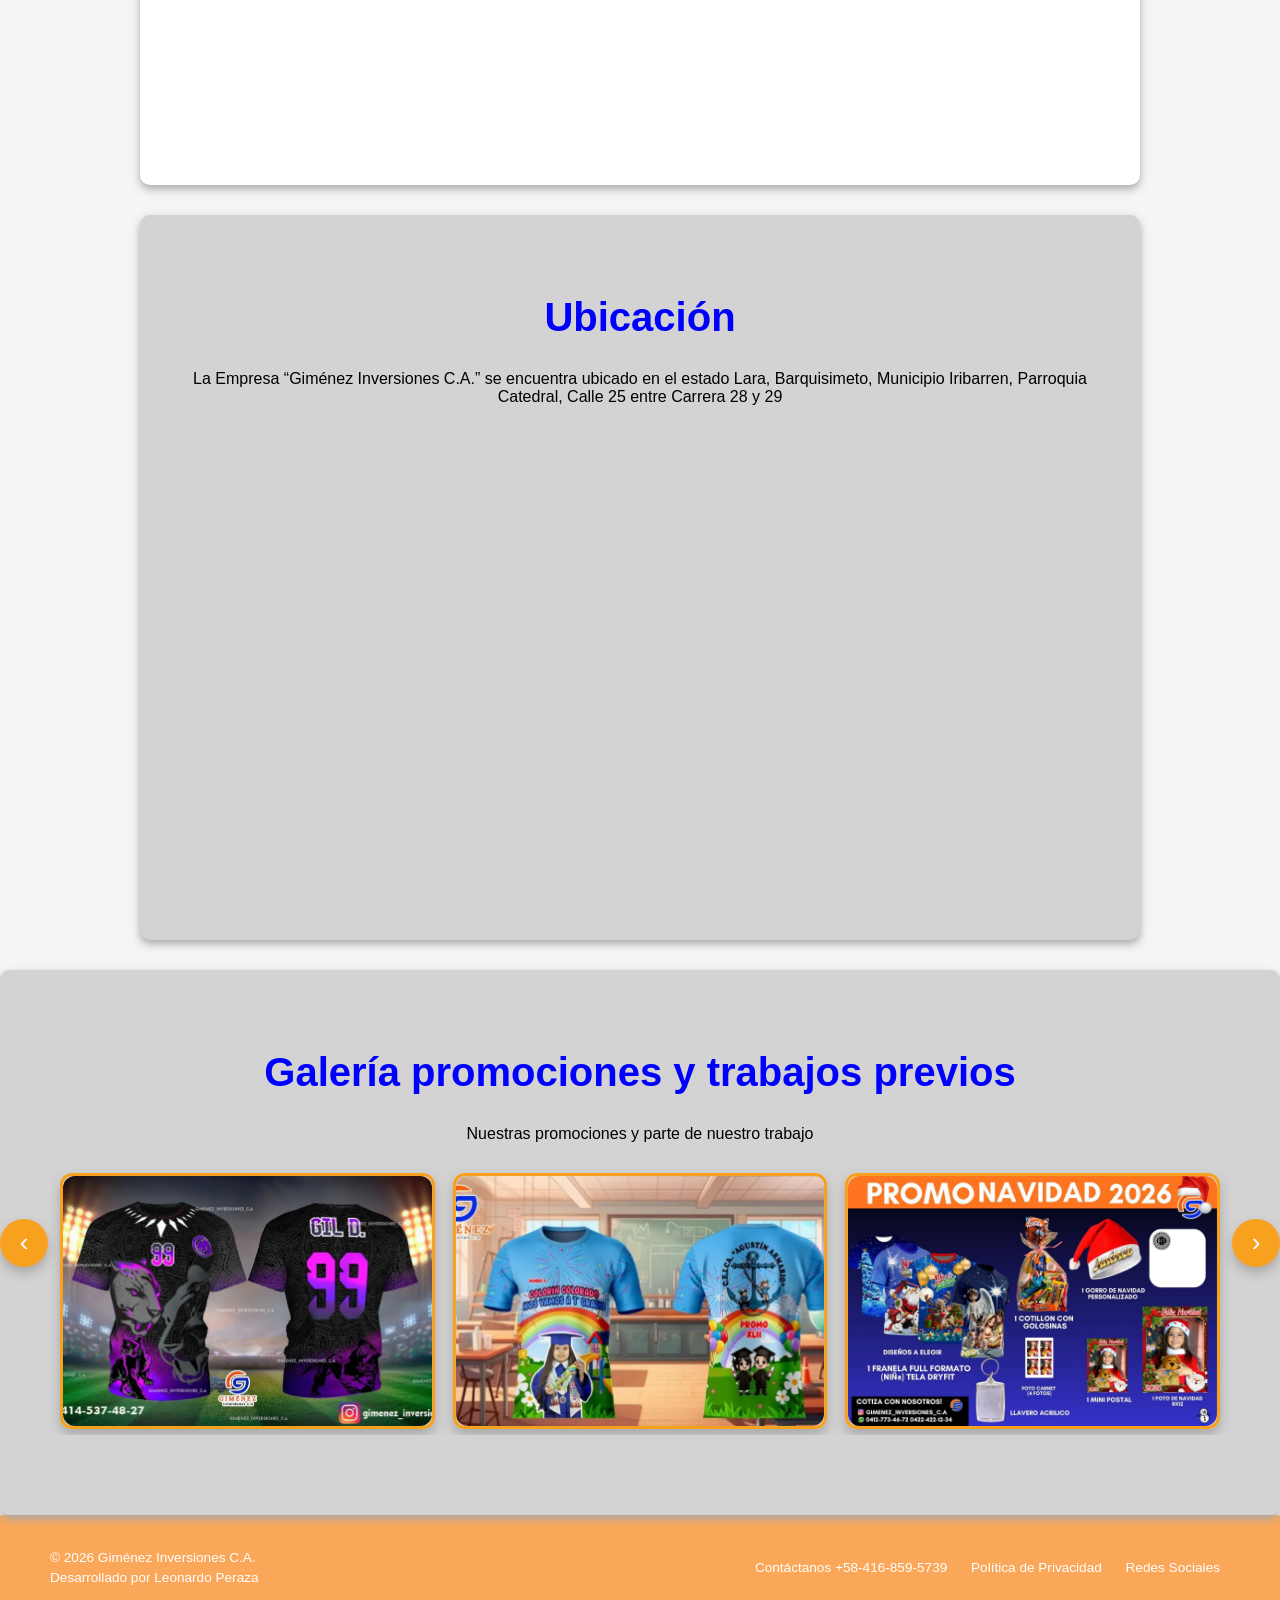
==== commit de4c105e: "Update index.html" ====
--- a/index.html
+++ b/index.html
@@ -45,7 +45,7 @@
 
     <section id="quienes-somos" class="content-section">
         <h2>¿Quiénes Somos?</h2>
-        <p>Somos una empresa dedicada a los paquetes de grado, sublimación, y más productos a cualquier rincon de Venezuela, con sede principal en Barquisimeto, estado Lara</p>
+        <p>Somos una empresa dedicada a la realizacion de paquetes de grado para todos los niveles (académico, bachiller y basica), sublimación, y más productos a cualquier rincon de Venezuela, con sede principal en Barquisimeto, estado Lara</p>
     </section>
 
     <section id="mision-vision" class="content-section">
@@ -69,9 +69,9 @@
     <section id="galeria" class="content-section grey-background">
     <h2>Galería promociones y trabajos previos</h2>
     <p class="g-sub">Nuestras promociones y parte de nuestro trabajo</p>
-    <div class="galeria-grid">  
+<div class="galeria-grid">  
         <div class="g-item" id="slide1">
-                <a class="g-prev" href="#slide6" aria-label="Anterior">‹</a>
+                <a class="g-prev" href="#slide8" aria-label="Anterior">‹</a>
                 <img src="images/promo-empresas.jpg" alt="Sublimación de franelas">
                 <a class="g-next" href="#slide2" aria-label="Siguiente">›</a>
             </div>
@@ -93,8 +93,24 @@
             <div class="g-item" id="slide5">
                 <a class="g-prev" href="#slide4" aria-label="Anterior">‹</a>
                 <img src="images/Promocion.png" alt="Promo">
-                <a class="g-next" href="#slide5" aria-label="Siguiente">›</a>
+                <a class="g-next" href="#slide6" aria-label="Siguiente">›</a>
             </div>
+            <div class="g-item" id="slide6">
+                <a class="g-prev" href="#slide5" aria-label="Anterior">‹</a>
+                <img src="images/promo2027.jpeg" alt="Promo Bachiller">
+                <a class="g-next" href="#slide7" aria-label="Siguiente">›</a>
+            </div> 
+            <div class="g-item" id="slide7">
+                <a class="g-prev" href="#slide6" aria-label="Anterior">‹</a>
+                <img src="images/promo2027sexto.jpeg" alt="Promo Primaria">
+                <a class="g-next" href="#slide8" aria-label="Siguiente">›</a>
+            </div>
+            <div class="g-item" id="slide8">
+                <a class="g-prev" href="#slide7" aria-label="Anterior">‹</a>
+                <img src="images/promo2026primaria.jpeg" alt="Promo Preescolar">
+                <a class="g-next" href="#slide1" aria-label="Siguiente">›</a>
+            </div>
+    </div>
     </div>
     <button class="g-prev-global" aria-label="Diapositiva anterior">‹</button>
     <button class="g-next-global" aria-label="Diapositiva siguiente">›</button>
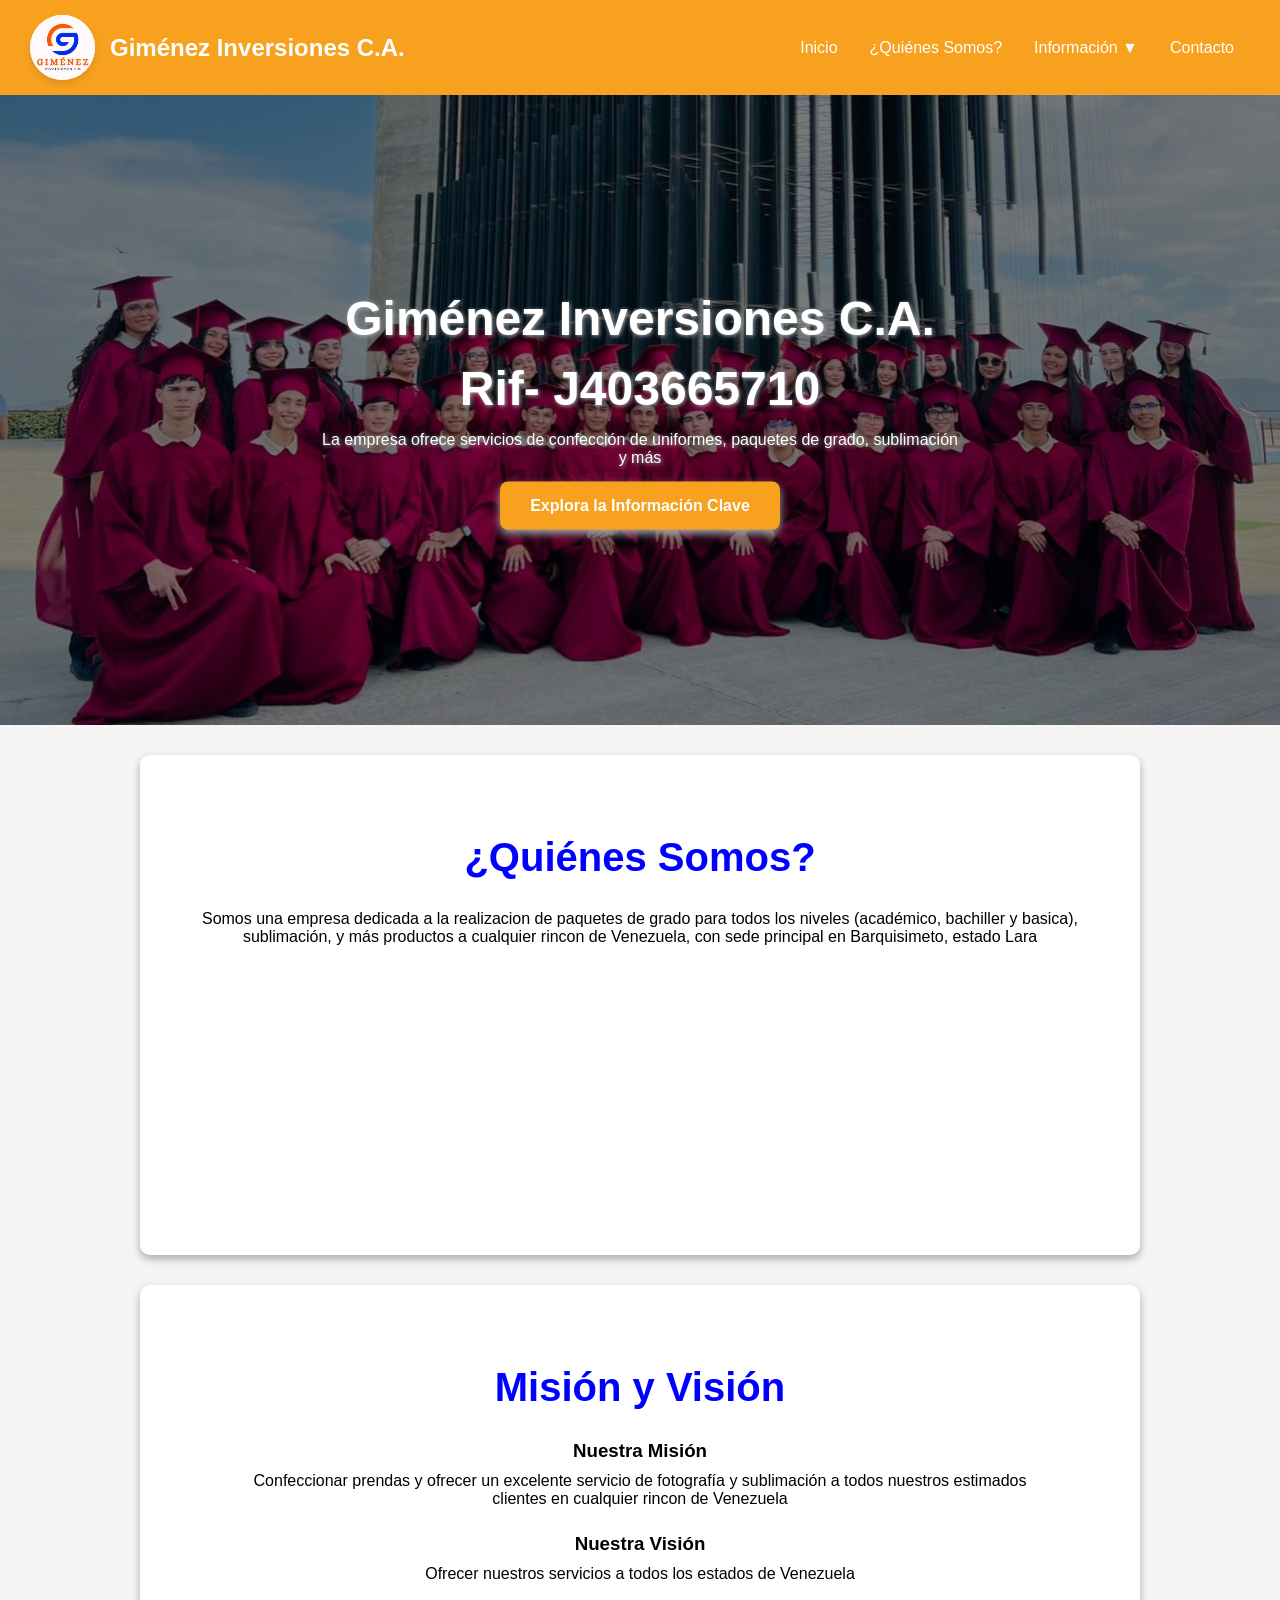
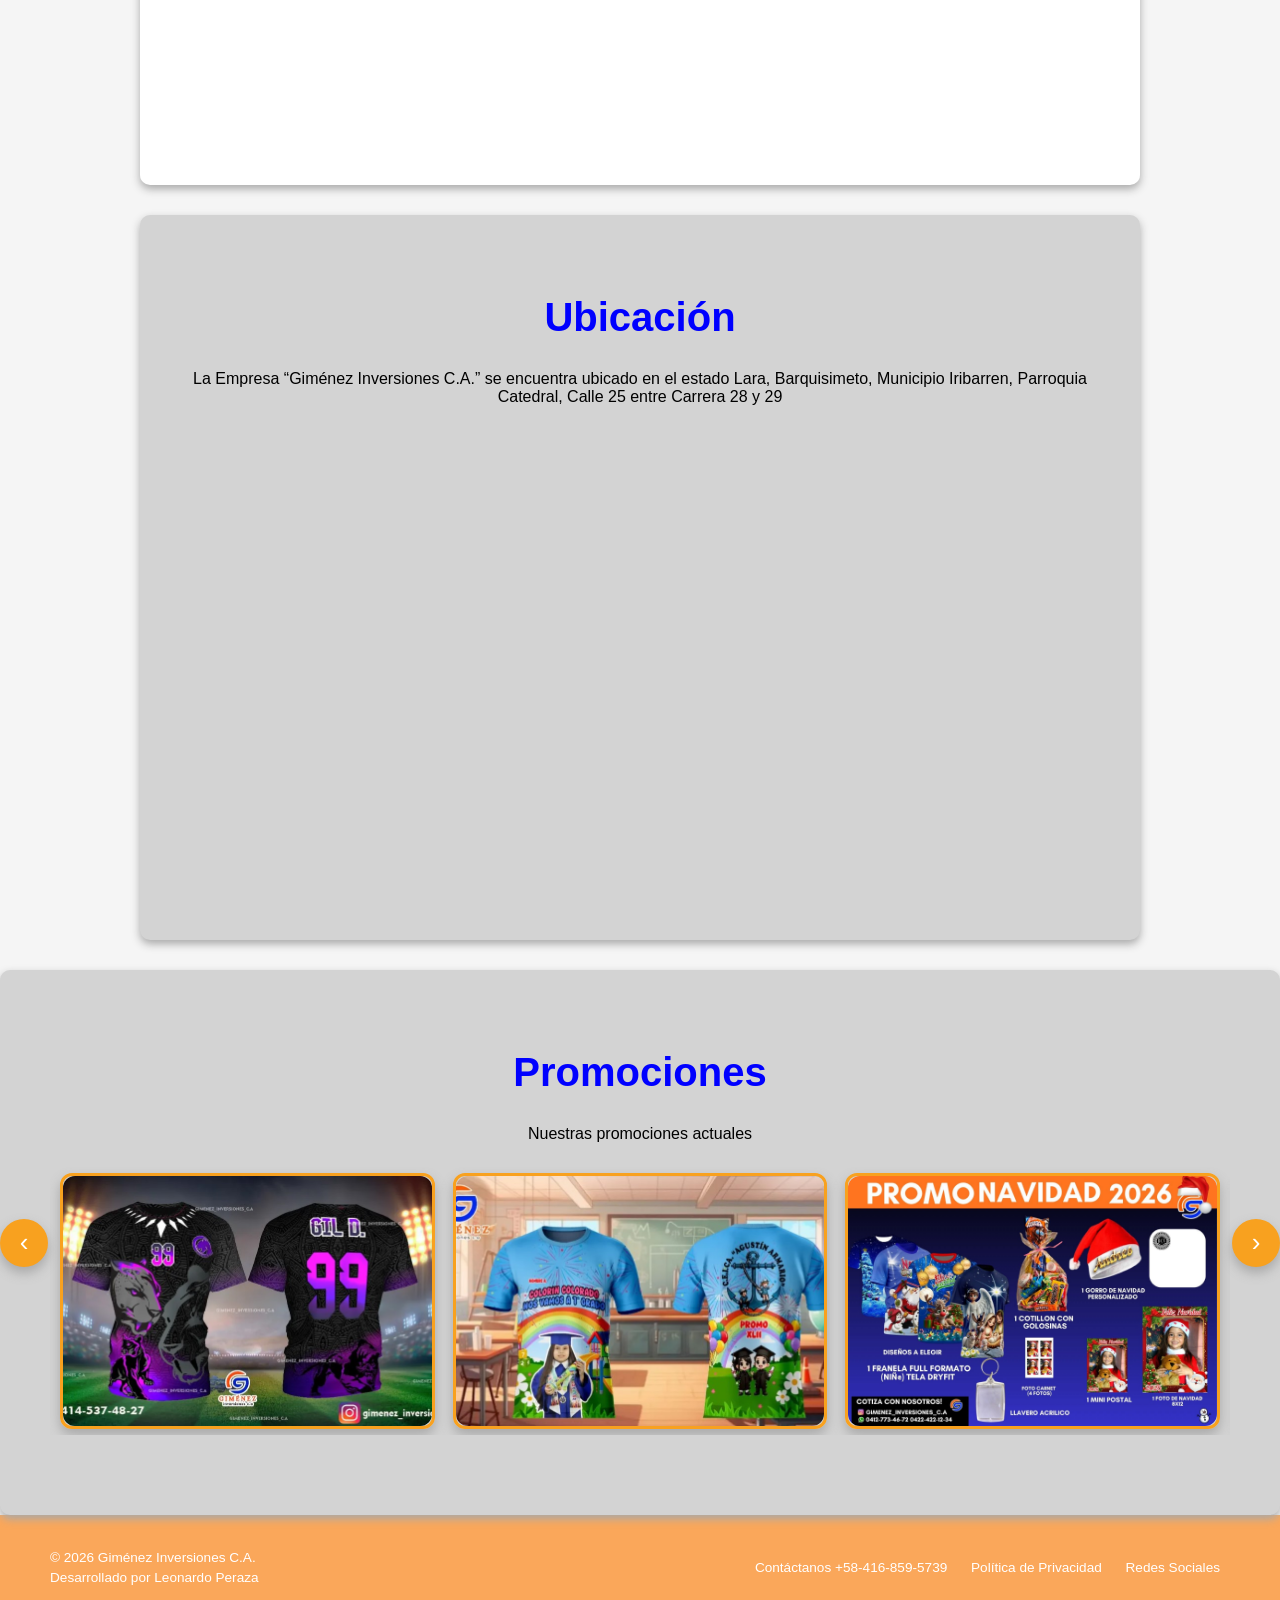
==== commit eb61ca8b: "Update gallery section headings and descriptions" ====
--- a/index.html
+++ b/index.html
@@ -67,8 +67,8 @@
     </section>
 
     <section id="galeria" class="content-section grey-background">
-    <h2>Galería promociones y trabajos previos</h2>
-    <p class="g-sub">Nuestras promociones y parte de nuestro trabajo</p>
+    <h2>Promociones</h2>
+    <p class="g-sub">Nuestras promociones actuales</p>
 <div class="galeria-grid">  
         <div class="g-item" id="slide1">
                 <a class="g-prev" href="#slide8" aria-label="Anterior">‹</a>
--- a/css/styles.css
+++ b/css/styles.css
@@ -82,7 +82,7 @@
     width: 100%;
     height: 70vh;
     margin: 0;
-    background: #f67246 url('../images/Fondo-banner.jpg') no-repeat center center;
+    background: #f67246 url('../images/Fondo-banner.jpeg') no-repeat center center;
     background-size: cover;
     background-position: center;
     color: white;
